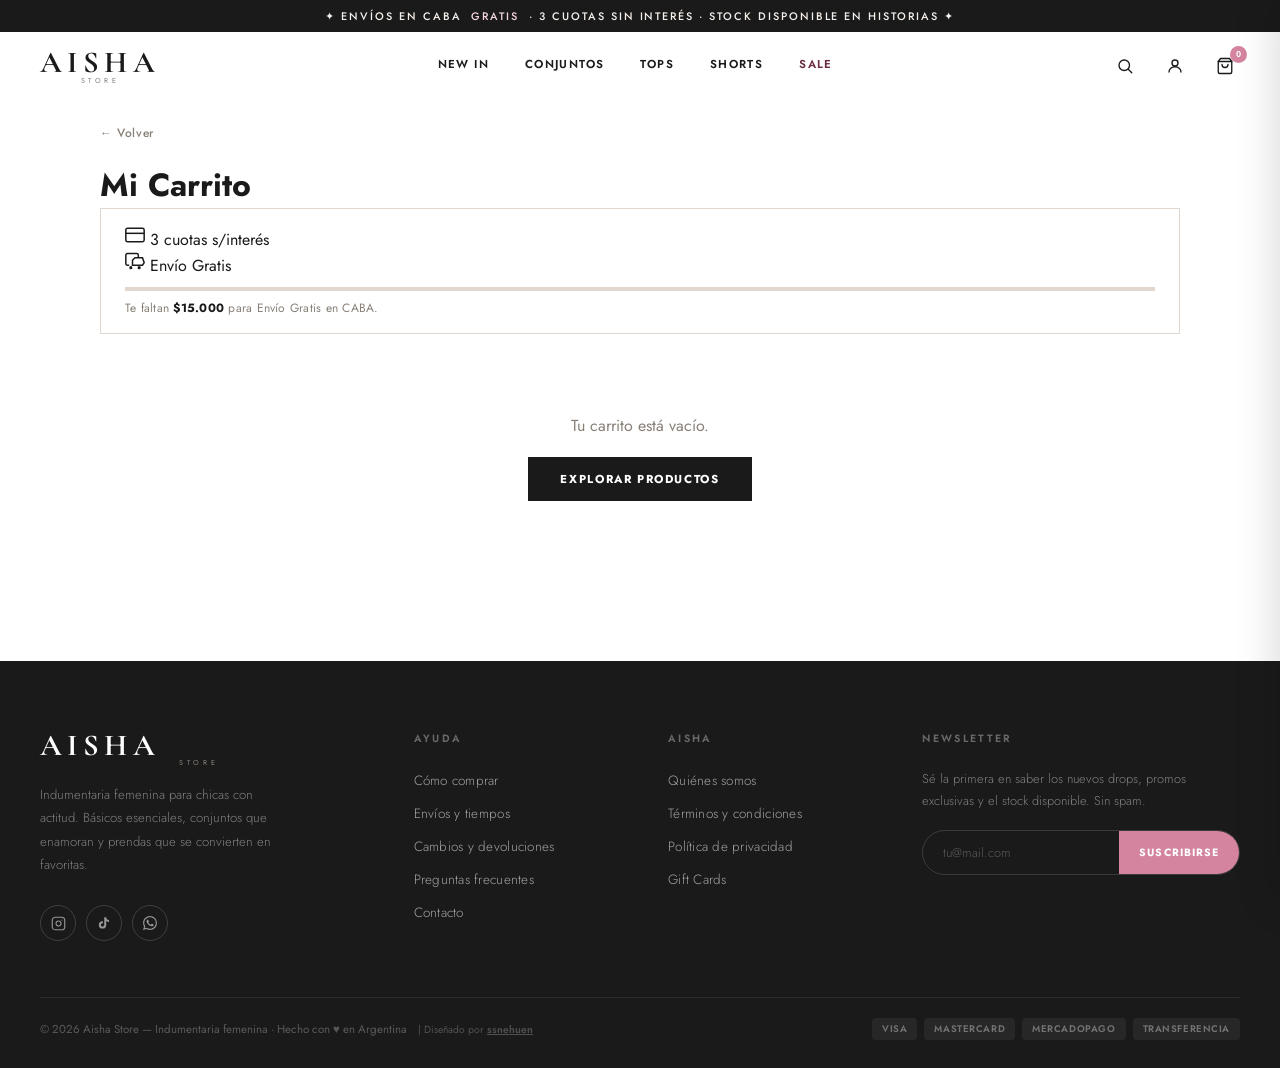
==== carrito.html @ 37069409 "Add files via upload" ====
<!DOCTYPE html>
<html lang="es">
<head>
<meta charset="UTF-8">
<meta name="viewport" content="width=device-width, initial-scale=1.0">
<title>Carrito — AISHA STORE</title>
<link href="https://fonts.googleapis.com/css2?family=Cormorant+Garamond:ital,wght@0,400;0,600;0,700;1,400;1,600&family=Jost:wght@300;400;500;600;700&display=swap" rel="stylesheet">
<link rel="stylesheet" href="css/style.css">
<style>
/* ── CARRITO — ESTILO LEUTTHE ── */
.cart-page { max-width: 1160px; margin: 0 auto 80px; padding: 0 40px; min-height: 50vh; }
.cart-nav-top { display: inline-flex; align-items: center; gap: 8px; font-size: 0.75rem; font-weight: 500; color: var(--gris-texto); margin: 24px 0 20px; text-decoration: none; letter-spacing: 0.05em; transition: color 0.2s; }
.cart-nav-top:hover { color: var(--negro); }

/* BARRA DE BENEFICIOS */
.benefits-bar { border: 1px solid var(--gris-medio); padding: 16px 24px; margin-bottom: 0; }
.benefits-progress { height: 4px; background: var(--gris-medio); margin: 10px 0 8px; overflow: hidden; }
.benefits-fill { height: 100%; background: var(--negro); transition: width 0.6s ease; }
.benefits-msg { font-size: 0.75rem; color: var(--gris-texto); letter-spacing: 0.02em; }
.benefits-msg strong { color: var(--negro); }

/* LAYOUT */
.cart-body { display: grid; grid-template-columns: 1fr 360px; border: 1px solid var(--gris-medio); border-top: none; }

/* COLUMNA IZQUIERDA */
.cart-items-panel { border-right: 1px solid var(--gris-medio); }
.cart-items-header {
  padding: 14px 24px;
  font-size: 0.65rem; font-weight: 700; letter-spacing: 0.20em; text-transform: uppercase;
  border-bottom: 1px solid var(--gris-medio); color: var(--negro);
}
.cart-item {
  display: flex; gap: 16px; align-items: flex-start;
  padding: 24px;
  border-bottom: 1px solid var(--gris-medio);
  position: relative;
}
.c-img { width: 90px; height: 116px; object-fit: cover; background: var(--crema); flex-shrink: 0; }
.c-info-text { flex: 1; min-width: 0; }
.c-cat { font-size: 0.65rem; text-transform: uppercase; letter-spacing: 0.12em; color: var(--gris-texto); margin-bottom: 6px; }
.c-name { font-weight: 700; font-size: 0.85rem; color: var(--negro); line-height: 1.3; text-transform: uppercase; letter-spacing: 0.05em; margin-bottom: 16px; }

/* Controles de cantidad estilo leutthe: box simple */
.c-qty-wrap { display: flex; align-items: center; gap: 0; margin-bottom: 14px; }
.c-qty-wrap button {
  width: 32px; height: 34px;
  border: 1px solid var(--gris-medio); background: none; cursor: pointer;
  font-size: 1rem; color: var(--negro); font-weight: 600; line-height: 1;
  transition: background 0.15s;
}
.c-qty-wrap button:hover { background: var(--crema); }
.c-qty-wrap span {
  width: 44px; height: 34px;
  border-top: 1px solid var(--gris-medio); border-bottom: 1px solid var(--gris-medio);
  display: flex; align-items: center; justify-content: center;
  font-size: 0.85rem; font-weight: 600; color: var(--negro);
}
.c-price { font-size: 0.90rem; font-weight: 700; color: var(--negro); }
.c-del {
  position: absolute; top: 24px; right: 24px;
  background: none; border: none; cursor: pointer;
  color: var(--gris-texto); font-size: 0; /* icono SVG */
  transition: color 0.2s; padding: 2px;
}
.c-del:hover { color: var(--negro); }

/* Footer de productos */
.cart-items-footer {
  padding: 14px 24px; display: flex; justify-content: flex-end;
  border-bottom: 1px solid var(--gris-medio);
}
.btn-vaciar {
  background: none; border: none; cursor: pointer;
  font-size: 0.68rem; font-weight: 600; letter-spacing: 0.14em; text-transform: uppercase;
  color: var(--gris-texto); display: flex; align-items: center; gap: 6px;
  transition: color 0.2s;
}
.btn-vaciar:hover { color: var(--negro); }

/* COLUMNA DERECHA: RESUMEN */
.cart-summary-panel { padding: 0; position: sticky; top: 80px; align-self: start; display: flex; flex-direction: column; }
.summary-header { padding: 14px 24px; font-size: 0.65rem; font-weight: 700; letter-spacing: 0.20em; text-transform: uppercase; color: var(--negro); border-bottom: 1px solid var(--gris-medio); }

/* Barra cuotas dentro del resumen */
.cuotas-bar { padding: 16px 24px; border-bottom: 1px solid var(--gris-medio); }
.cuotas-txt { font-size: 0.72rem; color: var(--negro); font-weight: 500; margin-bottom: 10px; }
.cuotas-track { height: 4px; background: var(--gris-medio); }
.cuotas-fill { height: 100%; background: var(--negro); transition: width 0.6s ease; }

/* Totales */
.summary-totals { padding: 16px 24px; border-bottom: 1px solid var(--gris-medio); display: flex; flex-direction: column; gap: 8px; }
.summary-row { display: flex; justify-content: space-between; font-size: 0.82rem; color: var(--gris-texto); }
.summary-total-row { display: flex; justify-content: space-between; align-items: baseline; margin-top: 8px; padding-top: 12px; border-top: 1px solid var(--gris-medio); }
.summary-total-label { font-size: 0.90rem; font-weight: 700; letter-spacing: 0.06em; text-transform: uppercase; color: var(--negro); }
.summary-total-val { font-size: 1.3rem; font-weight: 700; color: var(--negro); }

/* Formulario */
.summary-form { padding: 20px 24px; border-bottom: 1px solid var(--gris-medio); display: flex; flex-direction: column; gap: 14px; }
.chk-label { display: block; font-size: 0.62rem; font-weight: 700; letter-spacing: 0.16em; text-transform: uppercase; color: var(--gris-texto); margin-bottom: 5px; }
.chk-input {
  width: 100%; padding: 10px 12px;
  border: 1px solid var(--gris-medio); border-radius: 0;
  font-family: var(--font-body); font-size: 0.85rem; color: var(--negro);
  background: var(--blanco); outline: none;
  transition: border-color 0.2s; box-sizing: border-box;
}
.chk-input:focus { border-color: var(--negro); }

/* Botón principal */
.summary-cta { padding: 20px 24px; }
.btn-checkout {
  display: flex; align-items: center; justify-content: center; gap: 10px;
  width: 100%; background: var(--negro); color: var(--blanco);
  border: 2px solid var(--negro); padding: 16px;
  font-family: var(--font-body); font-size: 0.75rem; font-weight: 700;
  letter-spacing: 0.18em; text-transform: uppercase; cursor: pointer;
  transition: all 0.2s; margin-bottom: 10px;
}
.btn-checkout:hover { background: var(--blanco); color: var(--negro); }
.btn-keep {
  display: block; width: 100%; text-align: center; background: none;
  border: none; padding: 10px; font-size: 0.70rem; font-weight: 600;
  letter-spacing: 0.12em; text-transform: uppercase; cursor: pointer;
  color: var(--gris-texto); text-decoration: underline; transition: color 0.2s;
}
.btn-keep:hover { color: var(--negro); }

.cart-empty { text-align: center; color: var(--gris-texto); padding: 80px 0; }
.cart-empty p { font-size: 1rem; margin-bottom: 20px; }
.cart-empty a { display: inline-block; padding: 14px 32px; background: var(--negro); color: var(--blanco); text-decoration: none; font-size: 0.72rem; font-weight: 700; letter-spacing: 0.14em; text-transform: uppercase; }

@media(max-width: 860px) {
  .cart-page { padding: 0; margin: 0 0 80px; }
  .cart-body { grid-template-columns: 1fr; border: none; }
  .cart-items-panel { border-right: none; border: 1px solid var(--gris-medio); }
  .cart-summary-panel { position: static; border: 1px solid var(--gris-medio); border-top: none; }
  .c-img { width: 80px; height: 103px; }
  .benefits-bar { margin: 0 0 0; }
  .summary-header { border-top: 1px solid var(--gris-medio); }
}
</style>
</head>
<body>

<!-- ══ HEADER ══ -->
<header id="header">
  <div class="header-top">
    ✦ Envíos en CABA &nbsp;<em>GRATIS</em>&nbsp; · 3 cuotas sin interés · Stock disponible en historias ✦
  </div>
  <div class="header-main">
    <a href="index.html" class="logo">AISHA</a>
    <nav class="desk-nav">
      <a href="catalogo.html?tag=new">New In</a>
      <a href="catalogo.html?cat=Conjuntos">Conjuntos</a>
      <a href="catalogo.html?cat=Tops">Tops</a>
      <a href="catalogo.html?cat=Shorts">Shorts</a>
      <a href="catalogo.html?tag=sale" class="nav-sale">Sale</a>
    </nav>
    <div class="header-icons">
      <a href="catalogo.html?search=focus" class="icon-btn" aria-label="Buscar" style="text-decoration:none;">
        <svg width="18" height="18" viewBox="0 0 24 24" fill="none" stroke="currentColor" stroke-width="1.8" stroke-linecap="round" stroke-linejoin="round"><circle cx="11" cy="11" r="7"/><path d="m21 21-4.35-4.35"/></svg>
      </a>
      <button class="icon-btn" aria-label="Mi cuenta">
        <svg width="18" height="18" viewBox="0 0 24 24" fill="none" stroke="currentColor" stroke-width="1.8" stroke-linecap="round" stroke-linejoin="round"><circle cx="12" cy="8" r="4"/><path d="M4 20c0-4 3.6-7 8-7s8 3 8 7"/></svg>
      </button>
      <button class="icon-btn" id="cart-btn" aria-label="Carrito">
        <svg width="18" height="18" viewBox="0 0 24 24" fill="none" stroke="currentColor" stroke-width="1.8" stroke-linecap="round" stroke-linejoin="round"><path d="M6 2 3 6v14a2 2 0 0 0 2 2h14a2 2 0 0 0 2-2V6l-3-4Z"/><line x1="3" y1="6" x2="21" y2="6"/><path d="M16 10a4 4 0 0 1-8 0"/></svg>
        <span class="cart-pill" id="cart-count">0</span>
      </button>
      <button class="hamburger" id="hamburger" aria-label="Menú">
        <span></span><span></span><span></span>
      </button>
    </div>
  </div>
  <nav class="mob-nav" id="mob-nav">
    <a href="catalogo.html?tag=new">New In</a>
    <a href="catalogo.html?cat=Conjuntos">Conjuntos</a>
    <a href="catalogo.html?cat=Tops">Tops</a>
    <a href="catalogo.html?cat=Shorts">Shorts</a>
    <a href="catalogo.html?tag=sale" class="nav-sale">Sale</a>
  </nav>
</header>

<div class="cart-page">
  <a href="javascript:history.back()" class="cart-nav-top">← Volver</a>
  <h1 class="cart-title">Mi Carrito</h1>

  <!-- BARRA DE BENEFICIOS -->
  <div class="benefits-bar">
    <div class="benefits-track">
      <div class="benefit-item" id="ben-cuotas3">
        <svg width="20" height="20" viewBox="0 0 24 24" fill="none" stroke="currentColor" stroke-width="1.8"><rect x="1" y="4" width="22" height="16" rx="2"/><line x1="1" y1="10" x2="23" y2="10"/></svg>
        3 cuotas s/interés
      </div>
      <div class="benefit-item" id="ben-envio">
        <svg width="20" height="20" viewBox="0 0 24 24" fill="none" stroke="currentColor" stroke-width="1.8"><path d="M5 17H3a2 2 0 0 1-2-2V5a2 2 0 0 1 2-2h11a2 2 0 0 1 2 2v3"/><polygon points="9 11 12 8 21 8 23 14 21 17 9 17 9 11"/><circle cx="7" cy="20" r="1"/><circle cx="17" cy="20" r="1"/></svg>
        Envío Gratis
      </div>
    </div>
    <div class="benefits-progress">
      <div class="benefits-fill" id="ben-fill" style="width:0%"></div>
    </div>
    <p class="benefits-msg" id="ben-msg"></p>
  </div>

  <div id="cart-content"></div>
</div>

<!-- ══ FOOTER ══ -->
<footer>
  <div class="footer-grid">
    <div class="foot-brand">
      <a href="#" class="logo">AISHA</a>
      <p>Indumentaria femenina para chicas con actitud. Básicos esenciales, conjuntos que enamoran y prendas que se convierten en favoritas.</p>
      <div class="social-row">
        <a href="https://instagram.com/aisha.ssttore" target="_blank" class="soc-btn" aria-label="Instagram">
          <svg width="15" height="15" viewBox="0 0 24 24" fill="none" stroke="currentColor" stroke-width="1.8" stroke-linecap="round" stroke-linejoin="round"><rect x="2" y="2" width="20" height="20" rx="5"/><path d="M16 11.37A4 4 0 1 1 12.63 8 4 4 0 0 1 16 11.37z"/><line x1="17.5" y1="6.5" x2="17.51" y2="6.5"/></svg>
        </a>
        <a href="#" class="soc-btn" aria-label="TikTok">
          <svg width="14" height="14" viewBox="0 0 24 24" fill="currentColor"><path d="M19.59 6.69a4.83 4.83 0 0 1-3.77-4.25V2h-3.45v13.67a2.89 2.89 0 0 1-2.88 2.5 2.89 2.89 0 0 1-2.89-2.89 2.89 2.89 0 0 1 2.89-2.89c.28 0 .54.04.79.1V9.01a6.22 6.22 0 0 0-.79-.05 6.34 6.34 0 0 0-6.34 6.34 6.34 6.34 0 0 0 6.34 6.34 6.34 6.34 0 0 0 6.33-6.34V8.69a8.16 8.16 0 0 0 4.77 1.52V6.76a4.85 4.85 0 0 1-1-.07z"/></svg>
        </a>
        <a href="#" class="soc-btn" aria-label="WhatsApp">
          <svg width="14" height="14" viewBox="0 0 24 24" fill="currentColor"><path d="M17.472 14.382c-.297-.149-1.758-.867-2.03-.967-.273-.099-.471-.148-.67.15-.197.297-.767.966-.94 1.164-.173.199-.347.223-.644.075-.297-.15-1.255-.463-2.39-1.475-.883-.788-1.48-1.761-1.653-2.059-.173-.297-.018-.458.13-.606.134-.133.298-.347.446-.52.149-.174.198-.298.298-.497.099-.198.05-.371-.025-.52-.075-.149-.669-1.612-.916-2.207-.242-.579-.487-.5-.669-.51-.173-.008-.371-.01-.57-.01-.198 0-.52.074-.792.372-.272.297-1.04 1.016-1.04 2.479 0 1.462 1.065 2.875 1.213 3.074.149.198 2.096 3.2 5.077 4.487.709.306 1.262.489 1.694.625.712.227 1.36.195 1.871.118.571-.085 1.758-.719 2.006-1.413.248-.694.248-1.289.173-1.413-.074-.124-.272-.198-.57-.347m-5.421 7.403h-.004a9.87 9.87 0 0 1-5.031-1.378l-.361-.214-3.741.982.998-3.648-.235-.374a9.86 9.86 0 0 1-1.51-5.26c.001-5.45 4.436-9.884 9.888-9.884 2.64 0 5.122 1.03 6.988 2.898a9.825 9.825 0 0 1 2.893 6.994c-.003 5.45-4.437 9.884-9.885 9.884m8.413-18.297A11.815 11.815 0 0 0 12.05 0C5.495 0 .16 5.335.157 11.892c0 2.096.547 4.142 1.588 5.945L.057 24l6.305-1.654a11.882 11.882 0 0 0 5.683 1.448h.005c6.554 0 11.89-5.335 11.893-11.893a11.821 11.821 0 0 0-3.48-8.413Z"/></svg>
        </a>
      </div>
    </div>
    <div class="foot-col">
      <h4>Ayuda</h4>
      <ul>
        <li><a href="#">Cómo comprar</a></li>
        <li><a href="#">Envíos y tiempos</a></li>
        <li><a href="#">Cambios y devoluciones</a></li>
        <li><a href="#">Preguntas frecuentes</a></li>
        <li><a href="#">Contacto</a></li>
      </ul>
    </div>
    <div class="foot-col">
      <h4>Aisha</h4>
      <ul>
        <li><a href="#">Quiénes somos</a></li>
        <li><a href="#">Términos y condiciones</a></li>
        <li><a href="#">Política de privacidad</a></li>
        <li><a href="#">Gift Cards</a></li>
      </ul>
    </div>
    <div class="foot-col">
      <h4>Newsletter</h4>
      <p class="foot-nl-desc">Sé la primera en saber los nuevos drops, promos exclusivas y el stock disponible. Sin spam.</p>
      <div class="nl-wrap">
        <input type="email" id="nl-email" placeholder="tu@mail.com" autocomplete="email">
        <button onclick="subNL()">Suscribirse</button>
      </div>
      <div class="nl-success" id="nl-ok">✨ ¡Listo! Bienvenida al club Aisha.</div>
    </div>
  </div>
  <div class="footer-bottom">
    <p>© 2026 Aisha Store — Indumentaria femenina · Hecho con ♥ en Argentina <span style="display:inline-block; margin-left: 8px; font-size: 0.9em; opacity: 0.85;">| Diseñado por <a href="https://www.instagram.com/ssnehuen/" target="_blank" style="color:inherit; text-decoration:underline; font-weight:600;">ssnehuen</a></span></p>
    <div class="pay-chips">
      <span class="pay-chip">VISA</span>
      <span class="pay-chip">MASTERCARD</span>
      <span class="pay-chip">MERCADOPAGO</span>
      <span class="pay-chip">TRANSFERENCIA</span>
    </div>
  </div>
</footer>

<script src="js/main.js"></script>
<script>
const FREE_SHIP = 15000;
const CUOTAS_3 = 5000;
const TRASH_SVG = `<svg width="14" height="14" viewBox="0 0 24 24" fill="none" stroke="currentColor" stroke-width="1.8" stroke-linecap="round"><polyline points="3 6 5 6 21 6"/><path d="M19 6l-1 14H6L5 6"/><path d="M10 11v6"/><path d="M14 11v6"/><path d="M9 6V4h6v2"/></svg>`;

document.addEventListener('DOMContentLoaded', renderCart);

function renderCart() {
  const container = document.getElementById('cart-content');
  const total = cart.reduce((s, i) => s + i.price * (i.qty || 1), 0);

  // Barra superior de beneficios
  const fillEl = document.getElementById('ben-fill');
  const msgEl  = document.getElementById('ben-msg');
  const pct = Math.min(100, (total / FREE_SHIP) * 100);
  if (fillEl) fillEl.style.width = pct + '%';
  if (msgEl) {
    if (total >= FREE_SHIP) msgEl.innerHTML = '🎉 ¡Ya tenés envío gratis!';
    else { const f = '$' + (FREE_SHIP - total).toLocaleString('es-AR'); msgEl.innerHTML = `Te faltan <strong>${f}</strong> para Envío Gratis en CABA.`; }
  }

  if (!cart || cart.length === 0) {
    container.innerHTML = `<div class="cart-empty"><p>Tu carrito está vacío.</p><a href="catalogo.html">Explorar productos</a></div>`;
    return;
  }

  // PRODUCTOS (col izquierda)
  const totalQty = cart.reduce((s, i) => s + (i.qty || 1), 0);
  let items = `<div class="cart-items-panel">
    <div class="cart-items-header">PRODUCTOS (${totalQty})</div>`;

  cart.forEach((item, idx) => {
    const qty = item.qty || 1;
    items += `
      <div class="cart-item">
        <img src="${item.imgs[0]}" alt="${item.name}" class="c-img">
        <div class="c-info-text">
          <div class="c-cat">${item.cat}</div>
          <div class="c-name">${item.name}</div>
          <div class="c-qty-wrap">
            <button onclick="updateQty(${idx},-1)">−</button>
            <span>${qty}</span>
            <button onclick="updateQty(${idx},1)">+</button>
          </div>
          <div class="c-price">${formatPrice(item.price)}</div>
        </div>
        <button class="c-del" onclick="removeFromCart(${idx})" title="Eliminar">${TRASH_SVG}</button>
      </div>`;
  });

  items += `<div class="cart-items-footer">
    <button class="btn-vaciar" onclick="vaciarCarrito()">${TRASH_SVG} Vaciar carrito</button>
  </div></div>`;

  // SECCIÓN TAMBIÉN TE PUEDE GUSTAR
  // Selecciono 4 productos al azar que no estén en el carrito (o los primeros si no hay más)
  const cartIds = cart.map(c => c.id);
  const sugeridos = PRODUCTS.filter(p => !cartIds.includes(p.id)).slice(0, 4);
  
  if (sugeridos.length > 0) {
    let relHtml = `<div style="margin-top: 40px;">
      <h3 style="font-family: var(--font-display); font-size: 1.2rem; font-weight: 700; text-transform: uppercase; letter-spacing: 0.1em; text-align: center; margin-bottom: 24px; color: var(--negro);">También te puede gustar</h3>
      <div style="display: grid; grid-template-columns: repeat(2, 1fr); gap: 16px;">`;
      
    sugeridos.forEach(r => {
      relHtml += `
        <a href="producto.html?id=${r.id}" style="text-decoration:none; color:inherit; text-align:center; display:block;">
          <img src="${r.imgs[0]}" style="width:100%; aspect-ratio:3/4; object-fit:cover; border-radius:6px; margin-bottom:10px; background:var(--crema);">
          <div style="font-size:0.75rem; font-weight:600; text-transform:uppercase; letter-spacing:0.05em; margin-bottom:4px; color:var(--negro);">${r.name}</div>
          <div style="font-size:0.85rem; font-weight:700; color:var(--negro);">${formatPrice(r.price)}</div>
        </a>`;
    });
    
    relHtml += `</div></div>`;
    items += relHtml; // Se agrega debajo de la tabla de productos (columna izquierda)
  }

  // Barra de cuotas
  const cuotasPct = Math.min(100, (total / CUOTAS_3) * 100);
  let cuotasTxt = total >= CUOTAS_3
    ? '✓ Ya tenés <strong>3 cuotas sin interés</strong>.'
    : `Te faltan <strong>$${(CUOTAS_3 - total).toLocaleString('es-AR')}</strong> para 3 cuotas sin interés.`;

  // RESUMEN (col derecha)
  const envioTxt = total >= FREE_SHIP
    ? '<strong style="color:#1a1a1a;">GRATIS</strong>'
    : 'A calcular';

  const summary = `<div class="cart-summary-panel">
    <div class="summary-header">RESUMEN</div>
    <div class="cuotas-bar">
      <div class="cuotas-txt">${cuotasTxt}</div>
      <div class="cuotas-track"><div class="cuotas-fill" style="width:${cuotasPct}%"></div></div>
    </div>
    <div class="summary-totals">
      <div class="summary-row"><span>Subtotal</span><span>${formatPrice(total)}</span></div>
      <div class="summary-row"><span>Envío</span><span>${envioTxt}</span></div>
      <div class="summary-total-row">
        <span class="summary-total-label">TOTAL*</span>
        <span class="summary-total-val">${formatPrice(total)}</span>
      </div>
      <p style="font-size:0.65rem;color:var(--gris-texto);line-height:1.5;margin-top:8px;">
        * El monto final se confirmará al elegir el método de envío.
      </p>
    </div>
    <div class="summary-form">
      <div>
        <label class="chk-label">Tu nombre *</label>
        <input type="text" class="chk-input" id="chk-name" placeholder="Ej: Camila Torres">
      </div>
      <div>
        <label class="chk-label">Método de entrega</label>
        <select class="chk-input" id="chk-delivery">
          <option value="Envío en CABA (Moto)">Envío en CABA (Moto)</option>
          <option value="Envío por correo (Resto del país)">Envío por correo (Resto del país)</option>
          <option value="Coordinar punto de encuentro">Coordinar punto de encuentro</option>
        </select>
      </div>
      <div>
        <label class="chk-label">Medio de pago</label>
        <select class="chk-input" id="chk-payment">
          <option value="Transferencia Bancaria">Transferencia Bancaria</option>
          <option value="Efectivo">Efectivo</option>
          <option value="MercadoPago">MercadoPago</option>
          <option value="Tarjeta (3 cuotas sin interés)">Tarjeta (3 cuotas sin interés)</option>
        </select>
      </div>
    </div>
    <div class="summary-cta">
      <button class="btn-checkout" onclick="checkoutWhatsApp()">
        <svg width="16" height="16" viewBox="0 0 24 24" fill="currentColor"><path d="M17.472 14.382c-.297-.149-1.758-.867-2.03-.967-.273-.099-.471-.148-.67.15-.197.297-.767.966-.94 1.164-.173.199-.347.223-.644.075-.297-.15-1.255-.463-2.39-1.475-.883-.788-1.48-1.761-1.653-2.059-.173-.297-.018-.458.13-.606.134-.133.298-.347.446-.52.149-.174.198-.298.298-.497.099-.198.05-.371-.025-.52-.075-.149-.669-1.612-.916-2.207-.242-.579-.487-.5-.669-.51-.173-.008-.371-.01-.57-.01-.198 0-.52.074-.792.372-.272.297-1.04 1.016-1.04 2.479 0 1.462 1.065 2.875 1.213 3.074.149.198 2.096 3.2 5.077 4.487.709.306 1.262.489 1.694.625.712.227 1.36.195 1.871.118.571-.085 1.758-.719 2.006-1.413.248-.694.248-1.289.173-1.413-.074-.124-.272-.198-.57-.347m-5.421 7.403h-.004a9.87 9.87 0 0 1-5.031-1.378l-.361-.214-3.741.982.998-3.648-.235-.374a9.86 9.86 0 0 1-1.51-5.26c.001-5.45 4.436-9.884 9.888-9.884 2.64 0 5.122 1.03 6.988 2.898a9.825 9.825 0 0 1 2.893 6.994c-.003 5.45-4.437 9.884-9.885 9.884m8.413-18.297A11.815 11.815 0 0 0 12.05 0C5.495 0 .16 5.335.157 11.892c0 2.096.547 4.142 1.588 5.945L.057 24l6.305-1.654a11.882 11.882 0 0 0 5.683 1.448h.005c6.554 0 11.89-5.335 11.893-11.893a11.821 11.821 0 0 0-3.48-8.413Z"/></svg>
        Finalizar compra
      </button>
      <a href="catalogo.html" class="btn-keep">Seguir eligiendo</a>
    </div>
  </div>`;

  container.innerHTML = `<div class="cart-body">
    <div class="cart-left-col">
      ${items}
    </div>
    ${summary}
  </div>`;
}

function vaciarCarrito() {
  if (!confirm('¿Vaciar todo el carrito?')) return;
  cart = [];
  localStorage.setItem('aisha_cart', JSON.stringify(cart));
  updateCartCount();
  renderCart();
}

function removeFromCart(index) {
  cart.splice(index, 1);
  localStorage.setItem('aisha_cart', JSON.stringify(cart));
  updateCartCount();
  renderCart();
}

function updateQty(index, change) {
  if (!cart[index]) return;
  const newQty = (cart[index].qty || 1) + change;
  if (newQty < 1) { removeFromCart(index); return; }
  cart[index].qty = newQty;
  localStorage.setItem('aisha_cart', JSON.stringify(cart));
  updateCartCount();
  renderCart();
}

function checkoutWhatsApp() {
  const name = document.getElementById('chk-name').value.trim();
  const delivery = document.getElementById('chk-delivery').value;
  const payment = document.getElementById('chk-payment').value;
  if (!name) { alert('Por favor ingresá tu nombre para continuar.'); document.getElementById('chk-name').focus(); return; }
  let msg = `¡Hola Aisha! 🛍️ Quiero hacer un pedido:\n\n`;
  msg += `👤 Nombre: ${name}\n📦 Entrega: ${delivery}\n💳 Pago: ${payment}\n\n*Productos:*\n`;
  let total = 0;
  cart.forEach(item => {
    const qty = item.qty || 1;
    const sub = item.price * qty;
    msg += `• ${qty}x ${item.name} → ${formatPrice(sub)}\n`;
    total += sub;
  });
  msg += `\n*Total: ${formatPrice(total)}*\n\n¡Muchas gracias! 💖`;
  const phone = '5491112345678'; // ← REEMPLAZAR CON NÚMERO REAL
  window.open(`https://wa.me/${phone}?text=${encodeURIComponent(msg)}`, '_blank');
}
</script>
</body>
</html>
---- css/style.css ----
*,*::before,*::after{box-sizing:border-box;margin:0;padding:0}

:root {
  --blanco: #FFFFFF;
  --negro: #1A1A1A;
  --crema: #F5F0EB;
  --crema-dark: #EDE5DC;
  --beige: #E8DDD4;
  --rosa-pastel: #F4D6DC;
  --rosa-acento: #D4849E;
  --rosa-hover: #C9708A;
  --bordo: #6B2D3E;
  --marron: #5C3D2E;
  --gris-claro: #F9F7F5;
  --gris-medio: #E0D8D0;
  --gris-texto: #888078;
  --font-display: 'Cormorant Garamond', serif;
  --font-body: 'Jost', sans-serif;
  --radius: 4px;
  --radius-lg: 12px;
  --transition: 0.35s cubic-bezier(0.4,0,0.2,1);
  --shadow-soft: 0 2px 20px rgba(26,26,26,0.07);
  --shadow-card: 0 4px 30px rgba(26,26,26,0.10);
}

html{scroll-behavior:smooth}
body{font-family:var(--font-body);color:var(--negro);background:var(--blanco);overflow-x:hidden;cursor:default}

/* ── SCROLLBAR ── */
::-webkit-scrollbar{width:6px}
::-webkit-scrollbar-track{background:var(--crema)}
::-webkit-scrollbar-thumb{background:var(--rosa-acento);border-radius:3px}

/* ── HEADER ── */
#header{
  position:sticky;top:0;z-index:1000;
  background:rgba(255,255,255,0.96);
  backdrop-filter:blur(12px);
  -webkit-backdrop-filter:blur(12px);
  transition:box-shadow var(--transition),background var(--transition);
}
#header.scrolled{box-shadow:0 1px 24px rgba(26,26,26,0.09)}

.header-top{
  background:var(--negro);
  color:var(--crema);
  text-align:center;
  font-size:0.68rem;
  font-weight:500;
  letter-spacing:0.18em;
  text-transform:uppercase;
  padding:8px 20px;
}
.header-top em{color:var(--rosa-pastel);font-style:normal}

.header-main{
  display:flex;align-items:center;justify-content:space-between;
  padding:0 40px;height:68px;
  max-width:1440px;margin:0 auto;
}

.logo{
  font-family:var(--font-display);
  font-size:1.9rem;font-weight:700;
  letter-spacing:0.18em;
  color:var(--negro);text-decoration:none;
  line-height:1;text-transform:uppercase;
  position:relative;
}
.logo::after{
  content:'STORE';
  display:block;font-size:0.45rem;
  letter-spacing:0.5em;font-weight:400;
  color:var(--gris-texto);text-align:center;
  margin-top:-2px;font-family:var(--font-body);
}

nav.desk-nav{display:flex;gap:36px;list-style:none}
nav.desk-nav a{
  text-decoration:none;color:var(--negro);
  font-size:0.72rem;font-weight:600;letter-spacing:0.12em;
  text-transform:uppercase;position:relative;padding-bottom:4px;
  transition:color var(--transition);
}
nav.desk-nav a::after{
  content:'';position:absolute;left:0;bottom:0;
  width:0;height:1.5px;background:var(--rosa-acento);
  transition:width var(--transition);
}
nav.desk-nav a:hover{color:var(--rosa-acento)}
nav.desk-nav a:hover::after{width:100%}
nav.desk-nav a.nav-sale{color:var(--bordo)}
nav.desk-nav a.nav-sale:hover{color:var(--rosa-acento)}
nav.desk-nav a.nav-sale::after{background:var(--bordo)}

.header-icons{display:flex;align-items:center;gap:20px}
.icon-btn{
  background:none;border:none;cursor:pointer;
  color:var(--negro);display:flex;align-items:center;justify-content:center;
  padding:6px;border-radius:50%;position:relative;
  transition:color var(--transition),background var(--transition),transform var(--transition);
}
.icon-btn:hover{color:var(--rosa-acento);background:var(--rosa-pastel);transform:scale(1.08)}

.cart-pill{
  position:absolute;top:-5px;right:-7px;
  background:var(--rosa-acento);color:var(--blanco);
  border-radius:999px;font-size:0.58rem;font-weight:700;
  min-width:17px;height:17px;
  display:flex;align-items:center;justify-content:center;
  padding:0 4px;line-height:1;
  transition:transform 0.2s;
}
.cart-pill.bump{animation:bump 0.3s ease}
@keyframes bump{0%,100%{transform:scale(1)}50%{transform:scale(1.6)}}

.hamburger{
  display:none;flex-direction:column;gap:5px;
  cursor:pointer;background:none;border:none;padding:5px;
}
.hamburger span{
  display:block;width:22px;height:1.5px;
  background:var(--negro);transition:all 0.3s;
}
.hamburger.open span:nth-child(1){transform:translateY(6.5px) rotate(45deg)}
.hamburger.open span:nth-child(2){opacity:0;transform:scaleX(0)}
.hamburger.open span:nth-child(3){transform:translateY(-6.5px) rotate(-45deg)}

.mob-nav{
  display:none;flex-direction:column;
  background:var(--blanco);
  border-top:1px solid var(--gris-medio);
  padding:20px 40px 28px;gap:2px;
  animation:slideDown 0.3s ease;
}
@keyframes slideDown{from{opacity:0;transform:translateY(-10px)}to{opacity:1;transform:translateY(0)}}
.mob-nav a{
  text-decoration:none;color:var(--negro);
  font-size:0.88rem;font-weight:500;
  letter-spacing:0.10em;text-transform:uppercase;
  padding:12px 0;border-bottom:1px solid var(--gris-medio);
  transition:color var(--transition);
}
.mob-nav a:last-child{border-bottom:none}
.mob-nav a:hover,.mob-nav a.nav-sale{color:var(--rosa-acento)}
.mob-nav.open{display:flex}

/* ══ HERO CAROUSEL ══ */
.hero {
  position: relative;
  height: 100vh;
  min-height: 600px;
  overflow: hidden;
  display: flex;
  align-items: center;
}
.carousel-track {
  position: absolute;
  inset: 0;
  width: 100%;
  height: 100%;
}
.carousel-slide {
  position: absolute;
  inset: 0;
  width: 100%;
  height: 100%;
  display: flex;
  align-items: center;
  padding: 0 40px;
  opacity: 0;
  pointer-events: none;
  transition: opacity 0.8s ease;
}
.carousel-slide.active {
  opacity: 1;
  pointer-events: all;
}
.slide-bg {
  position: absolute;
  inset: 0;
  width: 100%;
  height: 100%;
  object-fit: cover;
  z-index: -2;
  transform: scale(1.04);
  transition: transform 6s ease;
}
.carousel-slide.active .slide-bg {
  transform: scale(1);
}
.hero-overlay {
  position: absolute;
  inset: 0;
  background: linear-gradient(
    90deg, 
    rgba(21,21,21,0.85) 0%, 
    rgba(21,21,21,0.4) 50%, 
    transparent 100%
  );
  z-index: -1;
}

/* CAROUSEL ARROWS */
.hero-arrow {
  position: absolute;
  top: 50%;
  transform: translateY(-50%);
  background: transparent;
  color: var(--blanco);
  border: none;
  font-size: 2rem;
  padding: 20px;
  cursor: pointer;
  z-index: 10;
  opacity: 0.6;
  transition: opacity 0.3s;
}
.hero-arrow:hover { opacity: 1; }
.hero-arrow.prev { left: 20px; }
.hero-arrow.next { right: 20px; }

/* CAROUSEL DOTS */
.hero-dots {
  position: absolute;
  bottom: 40px;
  left: 50%;
  transform: translateX(-50%);
  display: flex;
  gap: 12px;
  z-index: 10;
}
.hero-dots button {
  width: 10px; height: 10px;
  border-radius: 50%;
  border: none;
  background: rgba(255,255,255,0.4);
  cursor: pointer;
  transition: background 0.3s, transform 0.3s;
}
.hero-dots button.active {
  background: var(--blanco);
  transform: scale(1.3);
}

.hero-content {
  max-width: 600px;
  position: relative;
  z-index: 2;
  opacity: 0;
  transform: translateY(20px);
  transition: opacity 0.6s ease, transform 0.6s ease;
  transition-delay: 0.3s;
}
.carousel-slide.active .hero-content {
  opacity: 1;
  transform: translateY(0);
}

.hero-eyebrow{
  display:inline-flex;align-items:center;gap:8px;
  color:var(--rosa-pastel);
  font-size:0.68rem;font-weight:600;
  letter-spacing:0.22em;text-transform:uppercase;
  margin-bottom:28px;
}
.hero-eyebrow::before,.hero-eyebrow::after{
  content:'';display:block;width:24px;height:1px;
  background:var(--rosa-pastel);opacity:0.7;
}

.hero h1{
  font-family:var(--font-display);
  font-size:clamp(3.5rem,8vw,7rem);
  font-weight:700;color:var(--blanco);
  line-height:0.95;letter-spacing:-0.01em;
  margin-bottom:22px;
}
.hero h1 em{
  font-style:italic;
  color:var(--rosa-pastel);
  display:block;
}
.hero-sub{
  color:rgba(255,255,255,0.75);
  font-size:clamp(0.9rem,1.8vw,1.1rem);
  font-weight:300;letter-spacing:0.04em;
  line-height:1.7;margin-bottom:44px;
  max-width:380px;
}
.hero-actions{display:flex;gap:14px;flex-wrap:wrap}

.btn-hero-main{
  display:inline-flex;align-items:center;gap:10px;
  background:var(--blanco);color:var(--negro);
  font-family:var(--font-body);font-size:0.72rem;
  font-weight:700;letter-spacing:0.14em;text-transform:uppercase;
  padding:15px 36px;border-radius:999px;border:none;
  cursor:pointer;text-decoration:none;
  transition:all var(--transition);
}
.btn-hero-main:hover{
  background:var(--rosa-acento);color:var(--blanco);
  transform:translateY(-2px);
  box-shadow:0 8px 30px rgba(212,132,158,0.45);
}
.btn-hero-ghost{
  display:inline-flex;align-items:center;gap:10px;
  background:transparent;color:var(--blanco);
  font-family:var(--font-body);font-size:0.72rem;
  font-weight:600;letter-spacing:0.14em;text-transform:uppercase;
  padding:14px 34px;border-radius:999px;
  border:1.5px solid rgba(255,255,255,0.45);
  cursor:pointer;text-decoration:none;
  transition:all var(--transition);
}
.btn-hero-ghost:hover{
  border-color:var(--rosa-pastel);color:var(--rosa-pastel);
  transform:translateY(-2px);
}

.hero-scroll{
  position:absolute;bottom:36px;right:56px;
  display:flex;flex-direction:column;align-items:center;gap:8px;
  color:rgba(255,255,255,0.45);
  font-size:0.58rem;font-weight:600;letter-spacing:0.18em;
  text-transform:uppercase;z-index:2;
}
.scroll-bar{
  width:1px;height:56px;
  background:linear-gradient(to bottom,transparent,rgba(255,255,255,0.40));
  animation:scrollBar 2.2s infinite;
}
@keyframes scrollBar{0%,100%{opacity:0.4;transform:scaleY(0.8)}50%{opacity:1;transform:scaleY(1)}}

/* ── PROMO MARQUEE ── */
.promo-bar{
  background:var(--rosa-pastel);
  padding:12px 0;overflow:hidden;
}
.promo-track{
  display:flex;white-space:nowrap;
  animation:marquee 20s linear infinite;
}
.promo-track:hover{animation-play-state:paused}
.promo-item{
  display:inline-flex;align-items:center;gap:14px;
  color:var(--bordo);font-size:0.70rem;font-weight:600;
  letter-spacing:0.12em;text-transform:uppercase;padding:0 28px;
}
.promo-item .sep{color:var(--rosa-acento);font-size:0.5rem}
@keyframes marquee{from{transform:translateX(0)}to{transform:translateX(-50%)}}

/* ── SECTIONS ── */
.section{padding:90px 40px;max-width:1440px;margin:0 auto}
.section-bg{background:var(--gris-claro);padding:90px 40px}
.section-bg .section-inner{max-width:1440px;margin:0 auto}

.sec-head{text-align:center;margin-bottom:56px}
.sec-label{
  display:inline-block;
  font-size:0.62rem;font-weight:600;
  letter-spacing:0.28em;text-transform:uppercase;
  color:var(--rosa-acento);margin-bottom:12px;
}
.sec-title{
  font-family:var(--font-display);
  font-size:clamp(2.2rem,5vw,3.6rem);
  font-weight:700;letter-spacing:-0.01em;
  line-height:1.05;color:var(--negro);
}
.sec-title em{font-style:italic;color:var(--rosa-acento)}
.sec-sub{
  font-size:0.88rem;color:var(--gris-texto);
  margin-top:10px;font-weight:300;letter-spacing:0.03em;
}

/* ── PRODUCT GRID ── */
.prod-grid{
  display:grid;
  grid-template-columns:repeat(4,1fr);
  gap:24px;
}

.prod-card{
  position:relative;cursor:pointer;
  transition:transform var(--transition);
}
.prod-card:hover{transform:translateY(-5px)}

.prod-img-box{
  position:relative;overflow:hidden;
  aspect-ratio:3/4;background:var(--crema);
  border-radius:var(--radius);
}
.prod-img-box img{
  width:100%;height:100%;object-fit:cover;
  display:block;transition:transform 0.6s ease;
}
.prod-card:hover .prod-img-box img{transform:scale(1.06)}

.prod-badge{
  position:absolute;top:14px;left:14px;
  font-size:0.58rem;font-weight:700;
  letter-spacing:0.12em;text-transform:uppercase;
  padding:4px 12px;border-radius:999px;z-index:2;
}
.badge-new{background:var(--rosa-pastel);color:var(--bordo)}
.badge-best{background:var(--negro);color:var(--crema)}

.prod-wish{
  position:absolute;top:14px;right:14px;
  width:32px;height:32px;border-radius:50%;
  background:rgba(255,255,255,0.85);
  border:none;cursor:pointer;
  display:flex;align-items:center;justify-content:center;
  font-size:0.9rem;
  opacity:0;transform:scale(0.8);
  transition:all var(--transition);z-index:2;
}
.prod-card:hover .prod-wish{opacity:1;transform:scale(1)}
.prod-wish:hover{background:var(--rosa-pastel);transform:scale(1.1) !important}

.prod-cta{
  position:absolute;bottom:12px;left:12px;right:12px;
  background:rgba(26,26,26,0.90);color:var(--blanco);
  border:none;border-radius:999px;
  padding:12px 16px;
  font-family:var(--font-body);font-size:0.70rem;
  font-weight:600;letter-spacing:0.12em;text-transform:uppercase;
  cursor:pointer;
  opacity:0;transform:translateY(8px);
  transition:opacity var(--transition),transform var(--transition),background var(--transition);
  z-index:3;
}
.prod-card:hover .prod-cta{opacity:1;transform:translateY(0)}
.prod-cta:hover{background:var(--rosa-acento)}
.prod-cta:active{transform:scale(0.97) !important}

.prod-info{padding:16px 2px 4px}
.prod-name{
  font-size:0.88rem;font-weight:500;
  color:var(--negro);margin-bottom:5px;
  letter-spacing:0.02em;
}
.prod-prices{display:flex;align-items:center;gap:8px}
.price{font-size:0.92rem;font-weight:600;color:var(--negro)}
.price-old{font-size:0.78rem;color:var(--gris-texto);text-decoration:line-through}
.price-off{font-size:0.68rem;font-weight:700;color:var(--bordo)}

/* ── CATEGORIES CIRCLES ── */
.cats-wrap{
  background:var(--crema);
  padding:90px 40px;
}
.cats-inner{max-width:1440px;margin:0 auto}
.cats-grid{
  display:grid;grid-template-columns:repeat(3,1fr);
  gap:32px;margin-top:56px;
}
.cat-card{
  display:flex;flex-direction:column;align-items:center;
  gap:18px;text-decoration:none;color:var(--negro);
  transition:transform var(--transition);
}
.cat-card:hover{transform:translateY(-5px)}
.cat-img{
  width:100%;max-width:340px;
  aspect-ratio:1;border-radius:50%;overflow:hidden;
  background:var(--beige);
  border:2.5px solid transparent;
  transition:border-color var(--transition),box-shadow var(--transition);
  position:relative;
}
.cat-card:hover .cat-img{
  border-color:var(--rosa-acento);
  box-shadow:0 0 0 6px rgba(244,214,220,0.50);
}
.cat-img img{
  width:100%;height:100%;object-fit:cover;
  display:block;transition:transform 0.6s ease;
}
.cat-card:hover .cat-img img{transform:scale(1.07)}
.cat-name{
  font-family:var(--font-display);
  font-size:1.3rem;font-weight:600;
  letter-spacing:0.08em;text-transform:uppercase;
  color:var(--negro);text-align:center;
}
.cat-sub{
  font-size:0.70rem;font-weight:500;
  letter-spacing:0.12em;color:var(--gris-texto);
  text-transform:uppercase;margin-top:-12px;
}

/* ── GIFT CARD BANNER ── */
.giftcard-wrap{
  background:var(--negro);
  padding:90px 40px;
  text-align:center;
  position:relative;overflow:hidden;
}
.giftcard-wrap::before{
  content:'';position:absolute;
  top:-80px;left:50%;transform:translateX(-50%);
  width:600px;height:600px;border-radius:50%;
  background:radial-gradient(circle,rgba(244,214,220,0.12) 0%,transparent 70%);
  pointer-events:none;
}
.giftcard-inner{max-width:680px;margin:0 auto;position:relative;z-index:1}
.gc-label{
  font-size:0.65rem;font-weight:600;
  letter-spacing:0.26em;text-transform:uppercase;
  color:var(--rosa-acento);margin-bottom:16px;
}
.gc-title{
  font-family:var(--font-display);
  font-size:clamp(2.4rem,5vw,4rem);
  font-weight:700;color:var(--blanco);
  line-height:1.05;letter-spacing:-0.01em;
  margin-bottom:16px;
}
.gc-title em{font-style:italic;color:var(--rosa-pastel)}
.gc-sub{
  color:rgba(255,255,255,0.55);
  font-size:0.92rem;font-weight:300;
  line-height:1.75;margin-bottom:40px;
}
.btn-gc{
  display:inline-flex;align-items:center;gap:10px;
  background:var(--rosa-pastel);color:var(--bordo);
  font-family:var(--font-body);font-size:0.72rem;
  font-weight:700;letter-spacing:0.14em;text-transform:uppercase;
  padding:16px 40px;border-radius:999px;border:none;
  cursor:pointer;text-decoration:none;
  transition:all var(--transition);
}
.btn-gc:hover{
  background:var(--rosa-acento);color:var(--blanco);
  transform:translateY(-3px);
  box-shadow:0 10px 32px rgba(212,132,158,0.35);
}

/* ── CLIENTAS ── */
.clientas-grid{
  display:grid;grid-template-columns:repeat(4,1fr);
  gap:16px;margin-top:56px;
}
.clienta-cell{
  position:relative;border-radius:var(--radius-lg);
  overflow:hidden;aspect-ratio:4/5;
  background:var(--crema);cursor:pointer;
}
.clienta-cell img{
  width:100%;height:100%;object-fit:cover;
  display:block;transition:transform 0.5s ease,filter 0.5s ease;
}
.clienta-cell:hover img{transform:scale(1.06);filter:brightness(0.80)}
.clienta-heart{
  position:absolute;top:14px;right:14px;
  font-size:1.3rem;
  opacity:0;transform:scale(0.5) translateY(-6px);
  transition:all var(--transition);
  filter:drop-shadow(0 2px 4px rgba(0,0,0,0.2));
}
.clienta-cell:hover .clienta-heart{opacity:1;transform:scale(1) translateY(0)}
.clienta-overlay{
  position:absolute;inset:0;
  display:flex;align-items:flex-end;
  padding:20px;
  background:linear-gradient(to top,rgba(26,26,26,0.5) 0%,transparent 50%);
  opacity:0;transition:opacity var(--transition);
}
.clienta-cell:hover .clienta-overlay{opacity:1}
.clienta-tag{
  color:var(--blanco);font-size:0.68rem;
  font-weight:600;letter-spacing:0.10em;text-transform:uppercase;
}
.clientas-cta{
  text-align:center;margin-top:44px;
}
.btn-insta{
  display:inline-flex;align-items:center;gap:10px;
  background:transparent;color:var(--negro);
  font-family:var(--font-body);font-size:0.72rem;
  font-weight:600;letter-spacing:0.14em;text-transform:uppercase;
  padding:14px 36px;border-radius:999px;
  border:1.5px solid var(--gris-medio);
  cursor:pointer;text-decoration:none;
  transition:all var(--transition);
}
.btn-insta:hover{
  border-color:var(--rosa-acento);color:var(--rosa-acento);
  background:var(--rosa-pastel);
  transform:translateY(-2px);
}

/* ── TRUST STRIP ── */
.trust-strip{
  background:var(--crema-dark);
  padding:30px 40px;
  border-top:1px solid var(--gris-medio);
  border-bottom:1px solid var(--gris-medio);
}
.trust-inner{
  max-width:1440px;margin:0 auto;
  display:grid;grid-template-columns:repeat(4,1fr);
  gap:16px;
}
.trust-item{
  display:flex;align-items:center;gap:14px;
  padding:6px 20px;
  border-right:1px solid var(--gris-medio);
}
.trust-item:last-child{border-right:none}
.trust-icon{font-size:1.5rem;flex-shrink:0}
.trust-text strong{display:block;font-size:0.78rem;font-weight:600;color:var(--negro)}
.trust-text span{font-size:0.70rem;color:var(--gris-texto)}

/* ── FOOTER ── */
footer{
  background:var(--negro);color:var(--blanco);
  padding:70px 40px 0;
}
.footer-grid{
  max-width:1440px;margin:0 auto;
  display:grid;grid-template-columns:1.6fr 1fr 1fr 1.6fr;
  gap:56px;padding-bottom:56px;
  border-bottom:1px solid rgba(255,255,255,0.08);
}
.foot-brand .logo{color:var(--blanco);display:block;margin-bottom:16px}
.foot-brand p{
  font-size:0.82rem;line-height:1.80;
  color:rgba(255,255,255,0.45);font-weight:300;
  max-width:240px;margin-bottom:28px;
}
.social-row{display:flex;gap:10px}
.soc-btn{
  width:36px;height:36px;border-radius:50%;
  border:1px solid rgba(255,255,255,0.16);
  display:flex;align-items:center;justify-content:center;
  color:rgba(255,255,255,0.55);font-size:0.88rem;
  text-decoration:none;transition:all var(--transition);
}
.soc-btn:hover{
  border-color:var(--rosa-acento);
  background:var(--rosa-acento);color:var(--blanco);
  transform:translateY(-2px);
}

.foot-col h4{
  font-size:0.66rem;font-weight:600;
  letter-spacing:0.22em;text-transform:uppercase;
  color:rgba(255,255,255,0.35);margin-bottom:22px;
}
.foot-col ul{list-style:none;display:flex;flex-direction:column;gap:10px}
.foot-col ul a{
  color:rgba(255,255,255,0.60);text-decoration:none;
  font-size:0.84rem;font-weight:300;
  transition:color var(--transition);letter-spacing:0.02em;
}
.foot-col ul a:hover{color:var(--rosa-pastel)}

.foot-nl-desc{
  font-size:0.80rem;color:rgba(255,255,255,0.45);
  line-height:1.70;font-weight:300;margin-bottom:18px;
}
.nl-wrap{
  display:flex;
  border:1px solid rgba(255,255,255,0.14);
  border-radius:999px;overflow:hidden;
  transition:border-color var(--transition);
}
.nl-wrap:focus-within{border-color:var(--rosa-acento)}
.nl-wrap input{
  flex:1;background:none;border:none;outline:none;
  color:var(--blanco);font-family:var(--font-body);
  font-size:0.80rem;font-weight:300;padding:12px 20px;
}
.nl-wrap input::placeholder{color:rgba(255,255,255,0.28)}
.nl-wrap button{
  background:var(--rosa-acento);border:none;
  color:var(--blanco);font-family:var(--font-body);
  font-size:0.66rem;font-weight:700;
  letter-spacing:0.10em;text-transform:uppercase;
  padding:12px 20px;cursor:pointer;
  transition:background var(--transition);white-space:nowrap;
}
.nl-wrap button:hover{background:var(--rosa-hover)}
.nl-success{
  display:none;margin-top:10px;
  font-size:0.78rem;color:var(--rosa-pastel);
  font-weight:400;letter-spacing:0.05em;
}

.footer-bottom{
  max-width:1440px;margin:0 auto;
  display:flex;align-items:center;justify-content:space-between;
  padding:20px 0 28px;flex-wrap:wrap;gap:12px;
}
.footer-bottom p{font-size:0.72rem;color:rgba(255,255,255,0.28)}
.pay-chips{display:flex;gap:7px}
.pay-chip{
  background:rgba(255,255,255,0.06);border-radius:4px;
  padding:4px 10px;font-size:0.60rem;font-weight:600;
  color:rgba(255,255,255,0.35);letter-spacing:0.06em;
}

/* ── ANIMATIONS ── */
.fade-in{
  opacity:0;transform:translateY(28px);
  transition:opacity 0.65s ease,transform 0.65s ease;
}
.fade-in.vis{opacity:1;transform:translateY(0)}
.d1{transition-delay:0.08s}
.d2{transition-delay:0.16s}
.d3{transition-delay:0.24s}
.d4{transition-delay:0.32s}

/* ── TOAST ── */
.toast{
  position:fixed;bottom:28px;right:28px;
  background:var(--negro);color:var(--blanco);
  border-left:3px solid var(--rosa-acento);
  border-radius:10px;padding:16px 24px;
  font-size:0.82rem;font-weight:400;
  display:flex;align-items:center;gap:12px;
  box-shadow:0 8px 36px rgba(0,0,0,0.20);
  transform:translateY(80px);opacity:0;
  transition:all 0.45s cubic-bezier(0.34,1.56,0.64,1);
  z-index:9999;pointer-events:none;max-width:300px;
}
.toast.show{transform:translateY(0);opacity:1}
.t-icon{font-size:1.1rem;flex-shrink:0}

/* ── RESPONSIVE ── */
@media(max-width:1024px){
  .prod-grid{grid-template-columns:repeat(2,1fr)}
  .cats-grid{grid-template-columns:repeat(3,1fr);gap:20px}
  .clientas-grid{grid-template-columns:repeat(2,1fr)}
  .footer-grid{grid-template-columns:1fr 1fr;gap:40px}
  .trust-inner{grid-template-columns:repeat(2,1fr)}
  .trust-item{border-right:none;border-bottom:1px solid var(--gris-medio)}
  .trust-item:last-child,.trust-item:nth-child(2){border-bottom:none}
}
@media(max-width:768px){
  nav.desk-nav{display:none}
  .hamburger{display:flex}
  .header-main{padding:0 20px}
  .logo{font-size:1.6rem}

  /* HERO MOBILE */
  .hero{
    height: 100svh; /* svh = safe viewport height, respeta la barra del navegador */
    min-height: 560px;
  }
  .carousel-slide{
    padding: 0;
    align-items: flex-end; /* contenido pegado abajo como 47 Street */
  }
  .slide-bg{
    object-position: center top; /* prioriza la parte superior de la foto */
  }
  .hero-overlay {
    background: linear-gradient(
      to top,
      rgba(15,15,15,0.92) 0%,
      rgba(15,15,15,0.50) 40%,
      transparent 70%
    ) !important; /* en mobile: degradado desde abajo */
  }
  .hero-content{
    padding: 0 24px 60px; /* padding abajo para alejarse de los dots */
    max-width: 100%;
    width: 100%;
    text-align: left;
    opacity: 0;
    transform: translateY(16px);
  }
  .carousel-slide.active .hero-content{
    opacity: 1;
    transform: translateY(0);
  }
  .hero h1{ font-size: clamp(2.2rem, 9vw, 3rem); margin-bottom: 12px; }
  .hero-sub{ font-size: 0.85rem; margin-bottom: 24px; max-width: 100%; }
  .hero-actions{ flex-direction: row; gap: 10px; }
  .btn-hero-main{ padding: 13px 26px; font-size: 0.68rem; }
  .btn-hero-ghost{ padding: 12px 22px; font-size: 0.68rem; }

  /* Dots mobile: más grandes y abajo */
  .hero-dots{ bottom: 24px; gap: 8px; }
  .hero-dots button{ width: 8px; height: 8px; }
  .hero-dots button.active{ width: 24px; border-radius: 4px; } /* pill activo */

  /* Flechas ocultas en mobile (se usa swipe) */
  .hero-arrow{ display: none; }

  /* Hero scroll indicator oculto en mobile */
  .hero-scroll{ display: none; }

  .section,.section-bg{padding:56px 20px}
  .cats-wrap{padding:56px 20px}
  .giftcard-wrap{padding:56px 20px}
  .cats-grid{grid-template-columns:1fr;max-width:320px;margin:40px auto 0}
  .footer-grid{grid-template-columns:1fr;gap:36px}
  .footer-bottom{flex-direction:column;align-items:flex-start}
  .trust-strip{padding:20px}
  .trust-inner{grid-template-columns:1fr;gap:12px}
  .trust-item{border-bottom:1px solid var(--gris-medio)}
  .trust-item:last-child{border-bottom:none}
  .mob-nav{padding:20px 20px 28px}
}
@media(max-width:520px){
  .hero h1{font-size:clamp(1.9rem,8vw,2.5rem)}
  .prod-grid{grid-template-columns:repeat(2,1fr);gap:12px}
  .clientas-grid{grid-template-columns:repeat(2,1fr);gap:10px}
}

/* ══════════════════════════════
   MODAL DE PRODUCTO
══════════════════════════════ */
.modal-overlay{
  position:fixed;inset:0;z-index:9000;
  background:rgba(26,26,26,0.72);
  backdrop-filter:blur(4px);
  -webkit-backdrop-filter:blur(4px);
  display:flex;align-items:center;justify-content:center;
  padding:20px;
  opacity:0;pointer-events:none;
  transition:opacity 0.35s ease;
}
.modal-overlay.open{opacity:1;pointer-events:all}

.modal-box{
  background:var(--blanco);
  border-radius:16px;
  width:100%;max-width:1020px;
  max-height:92vh;
  overflow-y:auto;
  transform:scale(0.94) translateY(16px);
  transition:transform 0.38s cubic-bezier(0.34,1.30,0.64,1);
  position:relative;
  scrollbar-width:thin;
  scrollbar-color:var(--gris-medio) transparent;
}
.modal-overlay.open .modal-box{transform:scale(1) translateY(0)}
.modal-box::-webkit-scrollbar{width:4px}
.modal-box::-webkit-scrollbar-thumb{background:var(--gris-medio);border-radius:2px}

.modal-close{
  position:absolute;top:18px;right:20px;z-index:10;
  width:36px;height:36px;border-radius:50%;
  background:var(--crema);border:none;cursor:pointer;
  display:flex;align-items:center;justify-content:center;
  color:var(--negro);font-size:1.1rem;
  transition:background var(--transition),transform var(--transition);
}
.modal-close:hover{background:var(--rosa-pastel);transform:scale(1.1)}

/* ── MODAL BODY LAYOUT ── */
.modal-body{
  display:grid;grid-template-columns:1fr 1fr;
  min-height:500px;
}

/* ── GALLERY ── */
.modal-gallery{
  padding:28px 24px 28px 28px;
  display:flex;flex-direction:column;gap:14px;
  position:sticky;top:0;align-self:start;
}
.modal-main-img{
  position:relative;
  aspect-ratio:3/4;border-radius:10px;
  overflow:hidden;background:var(--crema);
}
.modal-main-img img{
  width:100%;height:100%;object-fit:cover;
  display:block;transition:opacity 0.25s ease,transform 0.4s ease;
}
.modal-main-img img.switching{opacity:0;transform:scale(0.97)}

.gallery-arrows{
  position:absolute;inset:0;
  display:flex;align-items:center;justify-content:space-between;
  padding:0 10px;pointer-events:none;
}
.g-arrow{
  width:32px;height:32px;border-radius:50%;
  background:rgba(255,255,255,0.88);border:none;
  cursor:pointer;display:flex;align-items:center;justify-content:center;
  font-size:0.85rem;color:var(--negro);
  pointer-events:all;
  transition:background var(--transition),transform var(--transition);
  box-shadow:0 2px 12px rgba(0,0,0,0.12);
}
.g-arrow:hover{background:var(--blanco);transform:scale(1.1)}

.modal-thumbs{
  display:flex;gap:10px;
}
.modal-thumb{
  flex:1;aspect-ratio:1;border-radius:8px;
  overflow:hidden;background:var(--crema);
  cursor:pointer;border:2px solid transparent;
  transition:border-color var(--transition),transform var(--transition);
}
.modal-thumb:hover{transform:scale(1.04)}
.modal-thumb.active{border-color:var(--rosa-acento)}
.modal-thumb img{width:100%;height:100%;object-fit:cover;display:block}

/* ── PRODUCT INFO ── */
.modal-info{
  padding:32px 28px 28px 16px;
  display:flex;flex-direction:column;gap:0;
}
.modal-cat{
  font-size:0.65rem;font-weight:600;
  letter-spacing:0.20em;text-transform:uppercase;
  color:var(--gris-texto);margin-bottom:8px;
}
.modal-name{
  font-family:var(--font-display);
  font-size:2rem;font-weight:700;
  line-height:1.1;letter-spacing:-0.01em;
  color:var(--negro);margin-bottom:16px;
}
.modal-price-block{
  display:flex;align-items:baseline;gap:12px;
  margin-bottom:6px;
}
.modal-price{
  font-size:1.6rem;font-weight:700;color:var(--negro);
}
.modal-price-old{
  font-size:1rem;color:var(--gris-texto);
  text-decoration:line-through;
}
.modal-price-off{
  font-size:0.78rem;font-weight:700;
  color:var(--bordo);
  background:rgba(107,45,62,0.08);
  padding:2px 8px;border-radius:999px;
}
.modal-cuotas{
  font-size:0.80rem;color:var(--gris-texto);
  margin-bottom:20px;letter-spacing:0.01em;
}
.modal-cuotas strong{color:var(--negro);font-weight:600}

.modal-divider{
  height:1px;background:var(--gris-medio);
  margin:16px 0;
}


/* ── AGREGAR ── */
.btn-agregar{
  width:100%;padding:16px;
  background:var(--negro);color:var(--blanco);
  border:none;border-radius:999px;
  font-family:var(--font-body);font-size:0.78rem;
  font-weight:700;letter-spacing:0.14em;text-transform:uppercase;
  cursor:pointer;margin-top:12px;margin-bottom:8px;
  transition:all var(--transition);
  display:flex;align-items:center;justify-content:center;gap:10px;
}
.btn-agregar:hover{background:var(--rosa-acento);transform:translateY(-1px);box-shadow:0 6px 24px rgba(212,132,158,0.35)}
.btn-agregar.added{background:var(--rosa-acento);pointer-events:none}
.btn-agregar:active{transform:scale(0.98)}

.btn-seguir{
  width:100%;padding:14px;
  background:var(--blanco);color:var(--negro);
  border:1.5px solid var(--gris-medio);border-radius:999px;
  font-family:var(--font-body);font-size:0.72rem;
  font-weight:600;letter-spacing:0.12em;text-transform:uppercase;
  cursor:pointer;margin-bottom:20px;
  transition:all var(--transition);
}
.btn-seguir:hover{border-color:var(--negro);background:var(--crema)}

.modal-pay-info{
  display:flex;align-items:center;gap:8px;
  font-size:0.72rem;color:var(--gris-texto);
  padding:10px 14px;background:var(--crema);
  border-radius:8px;margin-bottom:20px;
}
.modal-pay-info svg{flex-shrink:0;color:var(--rosa-acento)}

/* ── DESCRIPCIÓN ── */
.modal-desc{
  font-size:0.85rem;line-height:1.75;
  color:var(--gris-texto);font-weight:300;
  margin-bottom:20px;
}

/* ── ACORDEONES ── */
.accordions{display:flex;flex-direction:column;gap:0}
.accordion{
  border-top:1px solid var(--gris-medio);
}
.accordion:last-child{border-bottom:1px solid var(--gris-medio)}
.accordion-btn{
  width:100%;display:flex;align-items:center;justify-content:space-between;
  padding:13px 0;background:none;border:none;cursor:pointer;
  font-family:var(--font-body);font-size:0.75rem;
  font-weight:600;letter-spacing:0.10em;text-transform:uppercase;
  color:var(--negro);text-align:left;
  transition:color var(--transition);
}
.accordion-btn:hover{color:var(--rosa-acento)}
.accordion-icon{
  font-size:0.9rem;transition:transform 0.25s ease;flex-shrink:0;
}
.accordion.open .accordion-icon{transform:rotate(45deg)}
.accordion-body{
  max-height:0;overflow:hidden;
  transition:max-height 0.3s ease,padding 0.3s ease;
}
.accordion.open .accordion-body{max-height:120px}
.accordion-body p{
  font-size:0.80rem;line-height:1.70;
  color:var(--gris-texto);font-weight:300;
  padding-bottom:14px;
}

/* ── RELATED ── */
.modal-related{
  padding:28px;
  border-top:1px solid var(--gris-medio);
}
.modal-related-title{
  font-size:0.68rem;font-weight:700;
  letter-spacing:0.20em;text-transform:uppercase;
  color:var(--gris-texto);margin-bottom:18px;text-align:center;
}
.related-grid{
  display:grid;grid-template-columns:repeat(4,1fr);
  gap:14px;
}
.related-card{
  cursor:pointer;transition:transform var(--transition);
}
.related-card:hover{transform:translateY(-3px)}
.related-img{
  aspect-ratio:3/4;border-radius:8px;
  overflow:hidden;background:var(--crema);margin-bottom:8px;
}
.related-img img{
  width:100%;height:100%;object-fit:cover;
  display:block;transition:transform 0.4s ease;
}
.related-card:hover .related-img img{transform:scale(1.05)}
.related-name{font-size:0.75rem;font-weight:500;color:var(--negro);margin-bottom:2px}
.related-price{font-size:0.75rem;font-weight:700;color:var(--negro)}

/* ── MODAL RESPONSIVE ── */
@media(max-width:768px){
  .modal-box{max-height:95vh;border-radius:14px}
  .modal-body{grid-template-columns:1fr}
  .modal-gallery{
    padding:20px 20px 10px;
    position:static;
  }
  .modal-info{padding:0 20px 20px}
  .modal-main-img{aspect-ratio:4/3}
  .modal-name{font-size:1.5rem}
  .modal-price{font-size:1.3rem}
  .related-grid{grid-template-columns:repeat(2,1fr)}
  .modal-related{padding:20px}
}
@media(max-width:480px){
  .modal-overlay{padding:0}
  .modal-box{border-radius:16px 16px 0 0;max-height:96vh;margin-top:auto}
  .modal-overlay{align-items:flex-end}
}
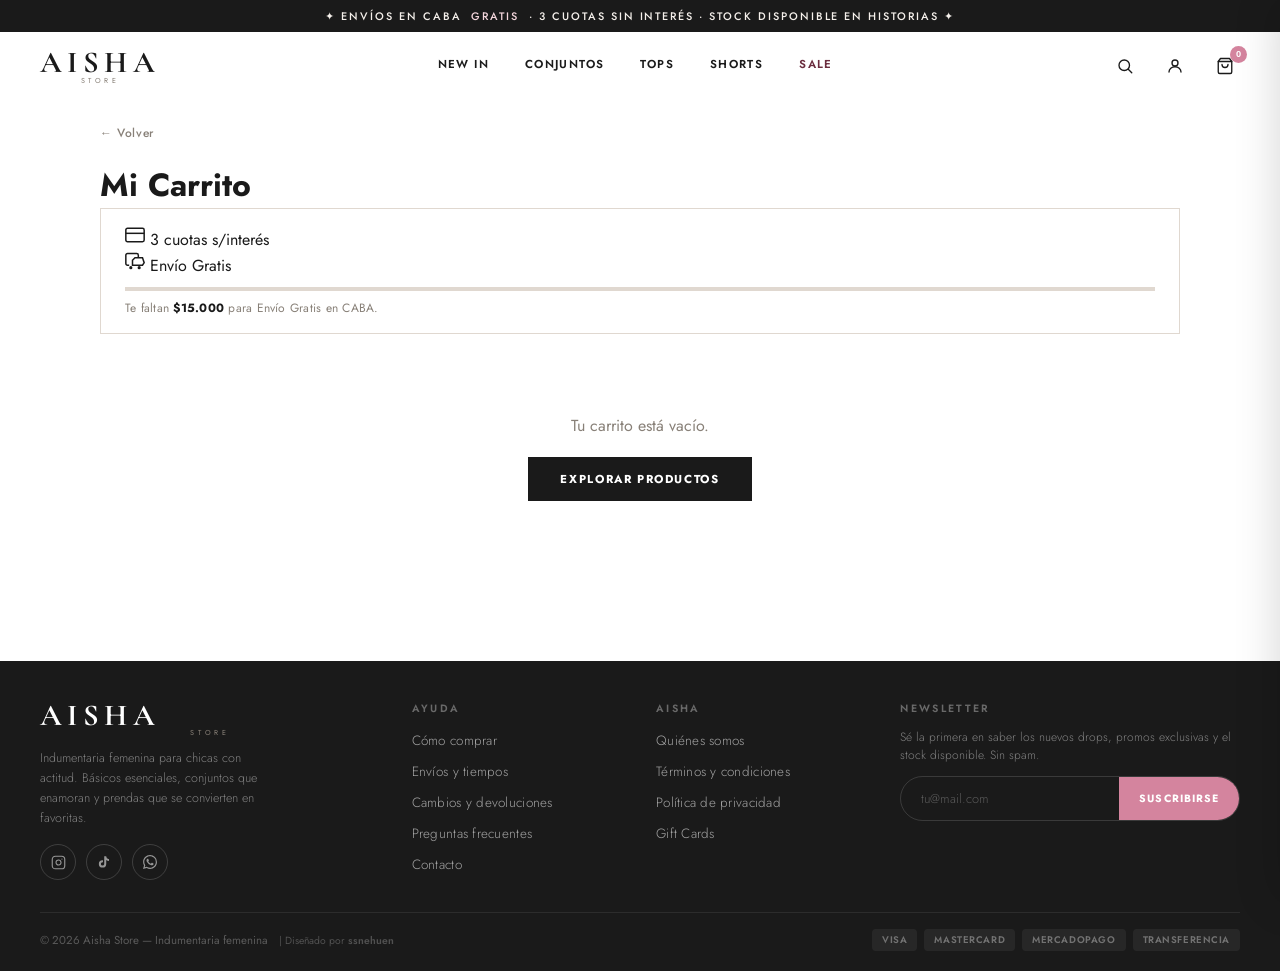
==== commit 65f13e41: "Add files via upload" ====
--- a/carrito.html
+++ b/carrito.html
@@ -254,7 +254,7 @@
     </div>
   </div>
   <div class="footer-bottom">
-    <p>© 2026 Aisha Store — Indumentaria femenina · Hecho con ♥ en Argentina <span style="display:inline-block; margin-left: 8px; font-size: 0.9em; opacity: 0.85;">| Diseñado por <a href="https://www.instagram.com/ssnehuen/" target="_blank" style="color:inherit; text-decoration:underline; font-weight:600;">ssnehuen</a></span></p>
+    <p>© 2026 Aisha Store — Indumentaria femenina <span style="display:inline-block; margin-left: 8px; font-size: 0.9em; opacity: 0.85;">| Diseñado por <a href="https://www.instagram.com/ssnehuen/" target="_blank" style="color:inherit; text-decoration:none; font-weight:600;">ssnehuen</a></span></p>
     <div class="pay-chips">
       <span class="pay-chip">VISA</span>
       <span class="pay-chip">MASTERCARD</span>
--- a/css/style.css
+++ b/css/style.css
@@ -620,19 +620,19 @@
 /* ── FOOTER ── */
 footer{
   background:var(--negro);color:var(--blanco);
-  padding:70px 40px 0;
+  padding:40px 40px 0;
 }
 .footer-grid{
   max-width:1440px;margin:0 auto;
   display:grid;grid-template-columns:1.6fr 1fr 1fr 1.6fr;
-  gap:56px;padding-bottom:56px;
+  gap:32px;padding-bottom:32px;
   border-bottom:1px solid rgba(255,255,255,0.08);
 }
-.foot-brand .logo{color:var(--blanco);display:block;margin-bottom:16px}
+.foot-brand .logo{color:var(--blanco);display:block;margin-bottom:12px}
 .foot-brand p{
-  font-size:0.82rem;line-height:1.80;
+  font-size:0.78rem;line-height:1.6;
   color:rgba(255,255,255,0.45);font-weight:300;
-  max-width:240px;margin-bottom:28px;
+  max-width:240px;margin-bottom:16px;
 }
 .social-row{display:flex;gap:10px}
 .soc-btn{
@@ -651,9 +651,9 @@
 .foot-col h4{
   font-size:0.66rem;font-weight:600;
   letter-spacing:0.22em;text-transform:uppercase;
-  color:rgba(255,255,255,0.35);margin-bottom:22px;
-}
-.foot-col ul{list-style:none;display:flex;flex-direction:column;gap:10px}
+  color:rgba(255,255,255,0.35);margin-bottom:12px;
+}
+.foot-col ul{list-style:none;display:flex;flex-direction:column;gap:8px}
 .foot-col ul a{
   color:rgba(255,255,255,0.60);text-decoration:none;
   font-size:0.84rem;font-weight:300;
@@ -662,8 +662,8 @@
 .foot-col ul a:hover{color:var(--rosa-pastel)}
 
 .foot-nl-desc{
-  font-size:0.80rem;color:rgba(255,255,255,0.45);
-  line-height:1.70;font-weight:300;margin-bottom:18px;
+  font-size:0.75rem;color:rgba(255,255,255,0.45);
+  line-height:1.5;font-weight:300;margin-bottom:12px;
 }
 .nl-wrap{
   display:flex;
@@ -696,7 +696,7 @@
 .footer-bottom{
   max-width:1440px;margin:0 auto;
   display:flex;align-items:center;justify-content:space-between;
-  padding:20px 0 28px;flex-wrap:wrap;gap:12px;
+  padding:16px 0 20px;flex-wrap:wrap;gap:12px;
 }
 .footer-bottom p{font-size:0.72rem;color:rgba(255,255,255,0.28)}
 .pay-chips{display:flex;gap:7px}
@@ -802,8 +802,8 @@
   .cats-wrap{padding:56px 20px}
   .giftcard-wrap{padding:56px 20px}
   .cats-grid{grid-template-columns:1fr;max-width:320px;margin:40px auto 0}
-  .footer-grid{grid-template-columns:1fr;gap:36px}
-  .footer-bottom{flex-direction:column;align-items:flex-start}
+  .footer-grid{grid-template-columns:1fr;gap:24px}
+  .footer-bottom{flex-direction:column;align-items:flex-start;padding:12px 0 16px}
   .trust-strip{padding:20px}
   .trust-inner{grid-template-columns:1fr;gap:12px}
   .trust-item{border-bottom:1px solid var(--gris-medio)}
